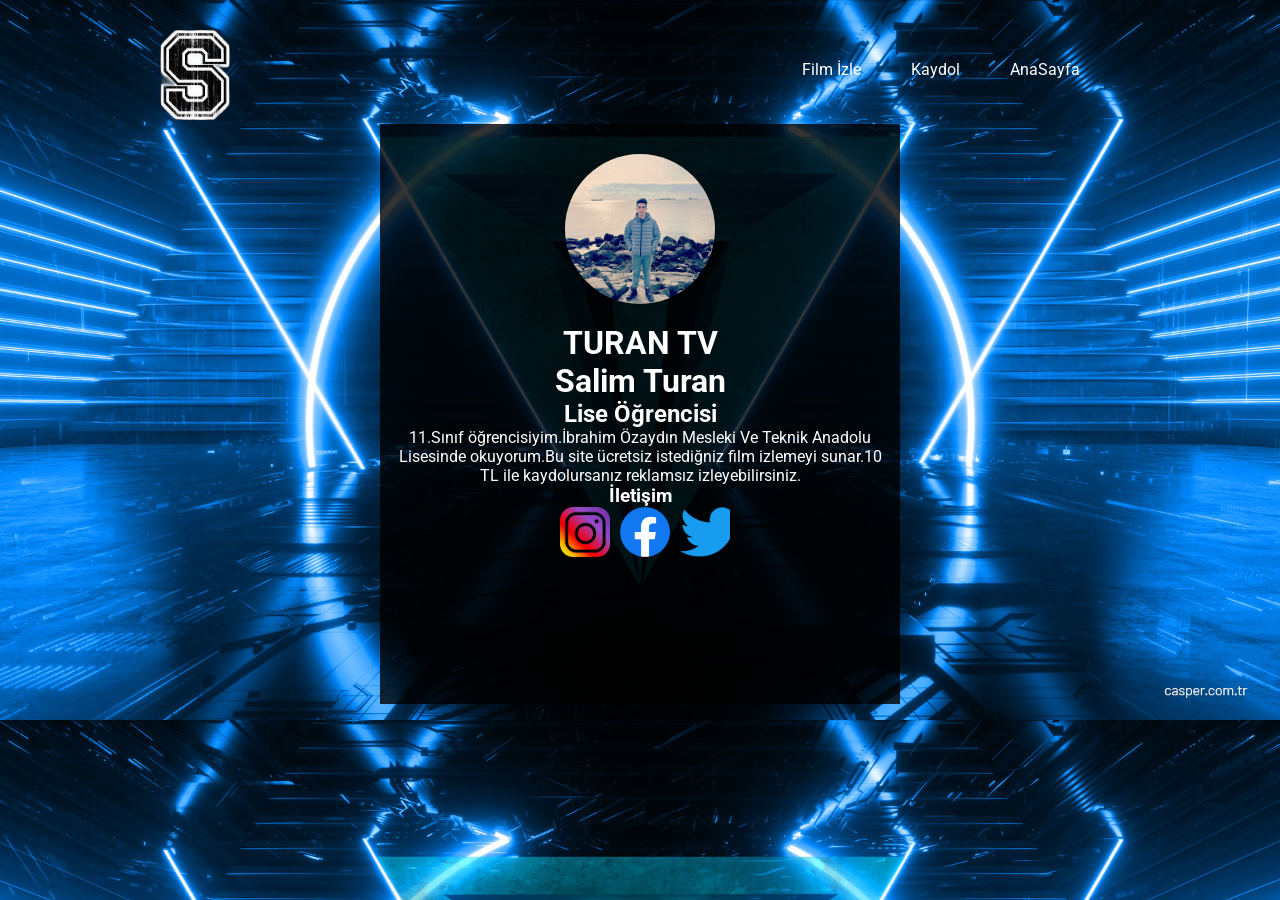
==== index.html @ f506e27d "Add files via upload" ====
<!DOCTYPE html>
<html lang="en">
<head>
    <meta charset="UTF-8">
    <meta http-equiv="X-UA-Compatible" content="IE=edge">
    <meta name="viewport" content="width=device-width, initial-scale=1.0">
    <title>Salim Turan</title>
    <link rel="stylesheet" href="css/AnaSayfa.css">

    <link rel="preconnect" href="https://fonts.googleapis.com"><link rel="preconnect" href="https://fonts.gstatic.com" crossorigin><link href="https://fonts.googleapis.com/css2?family=Roboto:wght@300&display=swap" rel="stylesheet">

</head>
<body>
    <div class="top">
        <img src="img/s6logo.png" alt="" height="90px" width="90px">
            <a href="index.html">AnaSayfa</a>
            <a href="kaydol.html">Kaydol</a>
            <a href="filmizle.html">Film İzle</a>
    
    

    </div>
    <div class="orta">
        <div class="profil">
            
    </div>
            <h1>TURAN TV</h1>
            <h1>Salim Turan</h1>
            <h2>Lise Öğrencisi</h2>
            <span>11.Sınıf öğrencisiyim.İbrahim Özaydın Mesleki Ve Teknik Anadolu Lisesinde okuyorum.Bu site ücretsiz istediğniz film izlemeyi sunar.10 TL ile kaydolursanız reklamsız izleyebilirsiniz.</span>
    
            <h3>İletişim</h3>
            <div class="instagram">
                <a href="https://www.instagram.com/salim_turan_34/?next=%2F"></a>
            </div>
            <div class="facebook">
                <a href="https://www.facebook.com/salim.turan.526875/"></a>
            </div>
            <div class="twitter">
                <a href="https://twitter.com/Salim48453829"></a>
            </div>
    </div>
    
</body>
</html>
---- css/AnaSayfa.css ----
*{
    margin: 0px;
    padding: 0px;
}
body{
    padding-left: 150px;
    padding-right: 150px;
    padding-top: 30px;
    color: white;
    background-image: url(../img/arkaekran.jpg);
    background-size: cover;
    font-family: 'Roboto', sans-serif;

}


.profil{
    
    height: 150px;
    width: 150px;
    border-radius: 50%;
    background-image: url(../img/salim.jpg);
    background-size: cover;
    margin: auto;
    margin-bottom: 20px;

    
}
a{
    padding-right: 50px;
    float: right;
    padding-top: 30px;
    text-decoration: none;
    color: white;
    
}
.orta{
   
    width: 500px;
    height: 500px;
    margin-top: 60px;
    background: rgba(0, 0, 0, .8);
    margin: auto;
    text-align: center;
    padding-left: 10px;
    padding-right: 10px;
    padding-bottom: 50px;
    padding-top: 30px;

}
a:hover{
    color: blue;
    transition: 1s;
}
a{
    transition: 1s;
}
.instagram{
    margin-left: 170px;
    width: 50px;
    height: 50px;
    background-image: url(../img/Instagram.png);
    background-size: cover;
    float: left;
}
.facebook{
    margin-left: 10px;
    width: 50px;
    height: 50px;
    background-image: url(../img/face.png);
    background-size: cover;
    float: left;
}
.twitter{
    margin-left: 10px;
    width: 50px;
    height: 50px;
    background-image: url(../img/twit.png);
    background-size: cover;
    float: left;
}
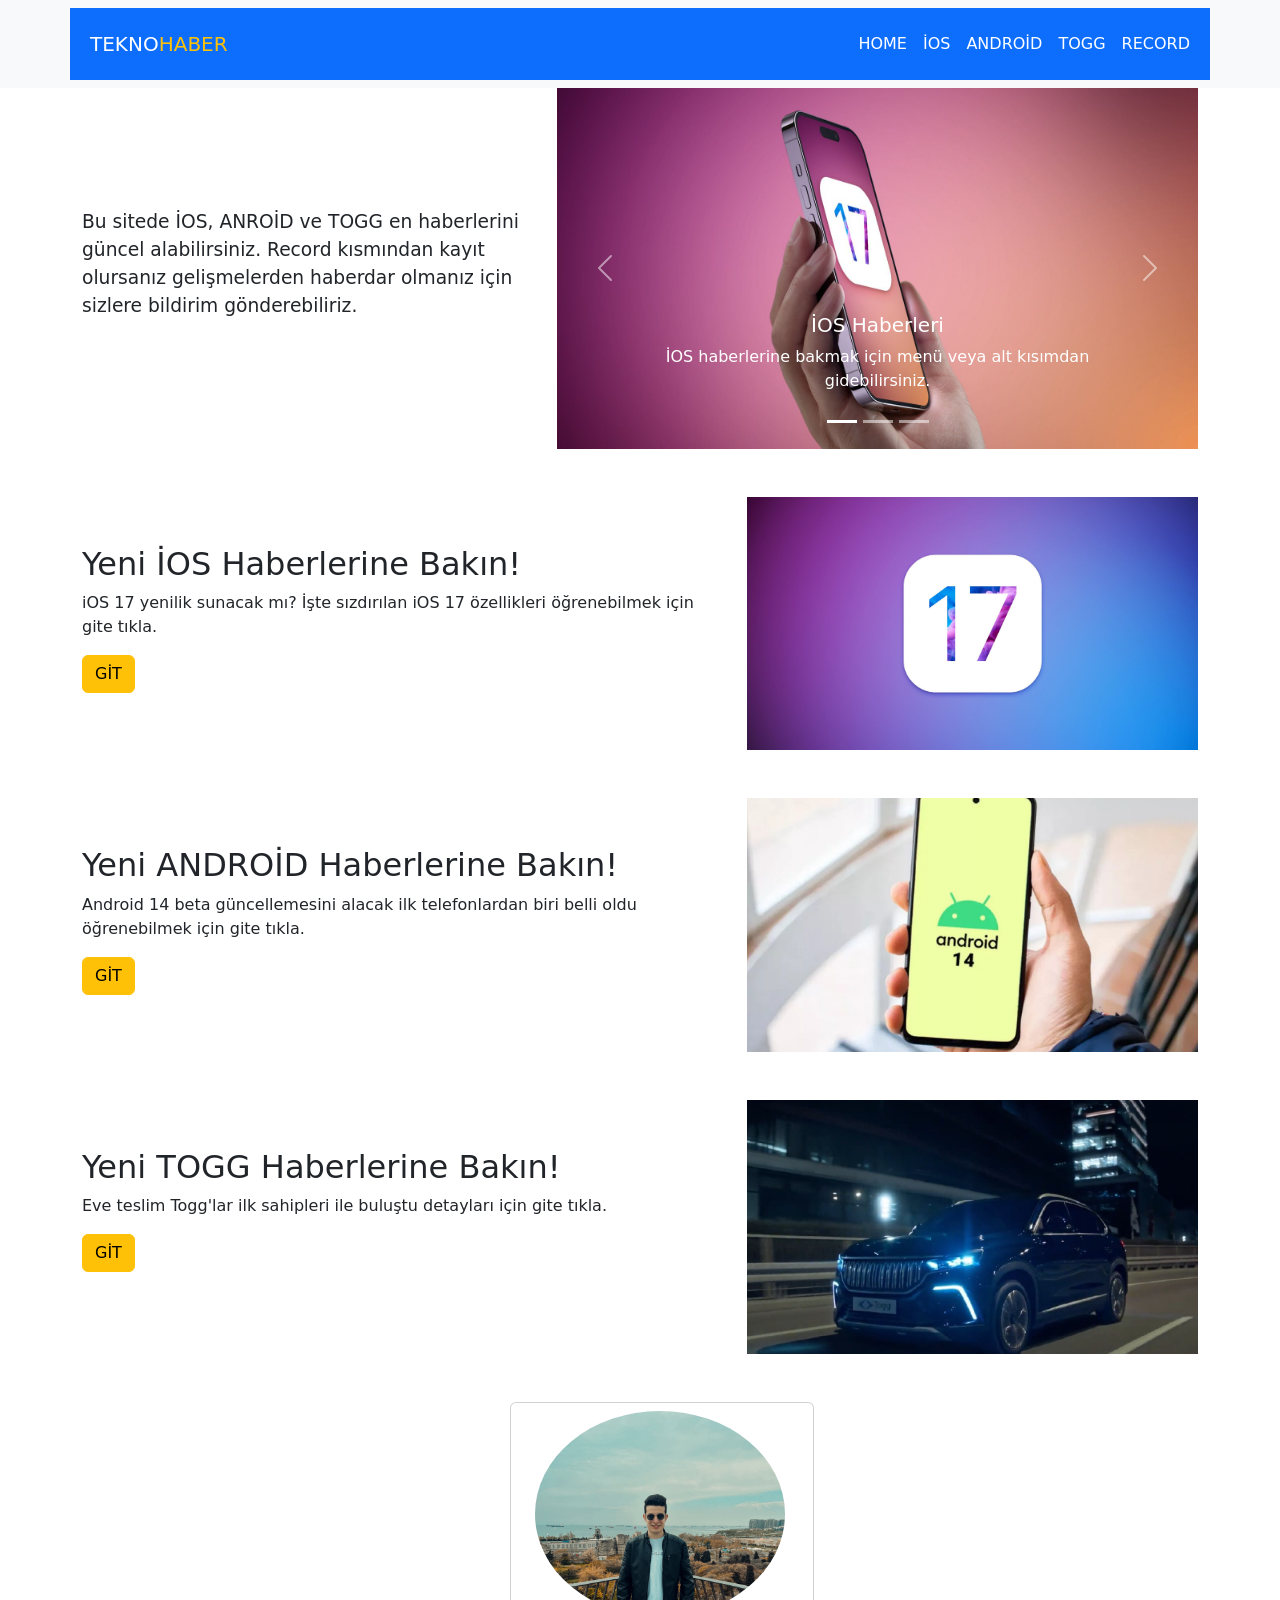
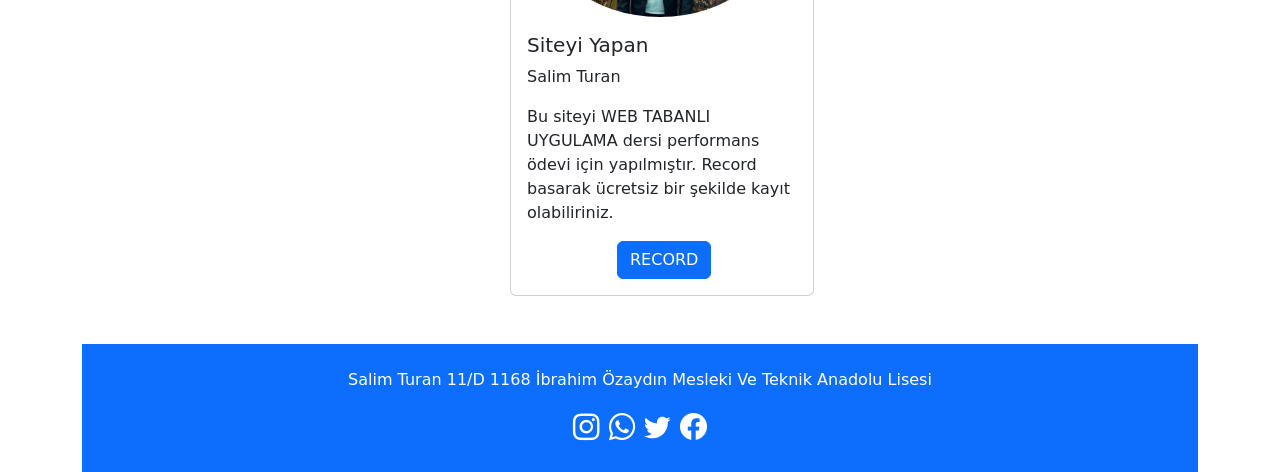
==== commit f6ad8362: "Add files via upload" ====
--- a/index.html
+++ b/index.html
@@ -1,45 +1,170 @@
-<!DOCTYPE html>
+<!doctype html>
 <html lang="en">
-<head>
-    <meta charset="UTF-8">
-    <meta http-equiv="X-UA-Compatible" content="IE=edge">
-    <meta name="viewport" content="width=device-width, initial-scale=1.0">
-    <title>Salim Turan</title>
-    <link rel="stylesheet" href="css/AnaSayfa.css">
+  <head>
+    <meta charset="utf-8">
+    <meta name="viewport" content="width=device-width, initial-scale=1">
+    <title>ANA SAYFA</title>
+    <link rel="stylesheet" href="https://cdn.jsdelivr.net/npm/bootstrap-icons@1.10.5/font/bootstrap-icons.css">
+    <link rel="stylesheet" href="css/style.css">
+    <link href="https://cdn.jsdelivr.net/npm/bootstrap@5.3.0-alpha3/dist/css/bootstrap.min.css" rel="stylesheet" integrity="sha384-KK94CHFLLe+nY2dmCWGMq91rCGa5gtU4mk92HdvYe+M/SXH301p5ILy+dN9+nJOZ" crossorigin="anonymous">
+  </head>
+  <body>
+    <nav class="navbar navbar-expand-lg bg-body-tertiary ">
+        <div class="container bg-primary pt-3 pb-3" >
+          <a class="navbar-brand mx-2 " href="#" style="color: white;">TEKNO<span class="text-warning">HABER</span></a>
+          <button class="navbar-toggler " type="button" data-bs-toggle="collapse" data-bs-target="#navbarSupportedContent" aria-controls="navbarSupportedContent" aria-expanded="false" aria-label="Toggle navigation">
+            <span class="navbar-toggler-icon"></span>
+          </button>
+          <div class="collapse navbar-collapse" id="navbarSupportedContent">
+            <ul class="navbar-nav ms-auto mb-2 mb-lg-0">
+              <li class="nav-item">
+                <a class="nav-link active" aria-current="page" href="index.html" style="color: white;">HOME</a>
+              </li>
+              <li class="nav-item">
+                <a class="nav-link active" aria-current="page" href="ios.html"style="color: white;">İOS</a>
+              </li>
+              <li class="nav-item">
+                <a class="nav-link active" aria-current="page" href="android.html"style="color: white;">ANDROİD</a>
+              </li>
+              <li class="nav-item">
+                <a class="nav-link active" aria-current="page" href="togg.html"style="color: white;">TOGG</a>
+              </li>
+              <li class="nav-item">
+                <a class="nav-link active" aria-current="page" href="record.html"style="color: white;">RECORD</a>
+              </li>
+            </ul>
+           
+          </div>
+        </div>
+      </nav>
+         <div class="container">
+            <div class="row">
+                <div class="col-5" style="margin-top: 120px;">
+                 <span style="text-align: center; font-size: 14pt;"> Bu sitede İOS, ANROİD ve TOGG en haberlerini güncel alabilirsiniz.
+                 Record kısmından kayıt olursanız gelişmelerden haberdar olmanız için sizlere bildirim gönderebiliriz.
+                </span>
+                </div>
+                <div class="col-7">
+                    <div id="carouselExampleCaptions" class="carousel slide">
+                        <div class="carousel-indicators">
+                          <button type="button" data-bs-target="#carouselExampleCaptions" data-bs-slide-to="0" class="active" aria-current="true" aria-label="Slide 1"></button>
+                          <button type="button" data-bs-target="#carouselExampleCaptions" data-bs-slide-to="1" aria-label="Slide 2"></button>
+                          <button type="button" data-bs-target="#carouselExampleCaptions" data-bs-slide-to="2" aria-label="Slide 3"></button>
+                        </div>
+                        <div class="carousel-inner">
+                          <div class="carousel-item active">
+                            <img src="img/ioshaber2.jpg" class="d-block w-100" alt="...">
+                            <div class="carousel-caption d-none d-md-block">
+                              <h5>İOS Haberleri</h5>
+                              <p>İOS haberlerine bakmak için menü veya alt kısımdan gidebilirsiniz.</p>
+                            </div>
+                          </div>
+                          <div class="carousel-item">
+                            <img src="img/androidhaber4.jpg" class="d-block w-100" alt="...">
+                            <div class="carousel-caption d-none d-md-block">
+                              <h5>ANDROİD</h5>
+                              <p>Android haberlerine bakmak için menü veya alt kısımdan gidebilirsiniz.</p>
+                            </div>
+                          </div>
+                          <div class="carousel-item">
+                            <img src="img/togghaber.jpg" class="d-block w-100" alt="...">
+                            <div class="carousel-caption d-none d-md-block">
+                              <h5>TOGG</h5>
+                              <p>Togg haberlerine bakmak için menü veya alt kısımdan gidebilirsiniz.</p>
+                            </div>
+                          </div>
+                        </div>
+                        <button class="carousel-control-prev" type="button" data-bs-target="#carouselExampleCaptions" data-bs-slide="prev">
+                          <span class="carousel-control-prev-icon" aria-hidden="true"></span>
+                          <span class="visually-hidden">Previous</span>
+                        </button>
+                        <button class="carousel-control-next" type="button" data-bs-target="#carouselExampleCaptions" data-bs-slide="next">
+                          <span class="carousel-control-next-icon" aria-hidden="true"></span>
+                          <span class="visually-hidden">Next</span>
+                        </button>
+                      </div>
+                </div>
+            </div>
+         </div>
+         
+          <div class="container">
+            <div class="row mt-5" >
+              <div class="col-7 mt-5 " >
+                <h2> Yeni İOS Haberlerine Bakın!</h2>
+                <p>iOS 17 yenilik sunacak mı? İşte sızdırılan iOS 17 özellikleri öğrenebilmek için gite tıkla.</p>
+                 
+                  <a href="ios.html" class="">
+                    <p class="btn btn-warning ms-auto">GİT</p>
+                  </a>
+                 
+             </div>
+                <div class="col-5">
+                 <img src="img/ios.jpg" class="img-fluid"  alt="">
+                </div>            
+            </div>
+            <div class="row mt-5" >
+              <div class="col-7 mt-5" >
+                <h2> Yeni ANDROİD Haberlerine Bakın!</h2>
+                <p>Android 14 beta güncellemesini alacak ilk telefonlardan biri belli oldu öğrenebilmek için gite tıkla.</p>
+                 
+                  <a href="ios.html" class="">
+                    <p class="btn btn-warning ms-auto">GİT</p>
+                  </a>
+                 
+             </div>
+                <div class="col-5">
+                 <img src="img/android14.jpg" class="img-fluid"  alt="">
+                </div>            
+            </div>
+            <div class="row mt-5" >
+              <div class="col-7 mt-5 " >
+                <h2> Yeni TOGG Haberlerine Bakın!</h2>
+                <p>Eve teslim Togg'lar ilk sahipleri ile buluştu detayları için gite tıkla.</p>
+                 
+                  <a href="ios.html" class="">
+                    <p class="btn btn-warning ms-auto">GİT</p>
+                  </a>
+                 
+             </div>
+                <div class="col-5">
+                 <img src="img/togg3.jpeg" class="img-fluid"  alt="">
+                </div>            
+            </div>
+            
+            <div class="row mt-5">
+              <div class="col-4">
 
-    <link rel="preconnect" href="https://fonts.googleapis.com"><link rel="preconnect" href="https://fonts.gstatic.com" crossorigin><link href="https://fonts.googleapis.com/css2?family=Roboto:wght@300&display=swap" rel="stylesheet">
+              </div>
+              <div class="col-4">
+                <div class="card ms-5" style="width: 19rem;">
+                <img src="img/salimsonfoto.jpg" class="img-fluid rounded-circle ms-4 mt-2" alt="..."style="width:250px;"  >
+                <div class="card-body">
+                  <h5 class="card-title">Siteyi Yapan</h5>
+                  <p>Salim Turan</p>
+                  <p class="card-text">Bu siteyi WEB TABANLI UYGULAMA dersi performans ödevi için yapılmıştır. Record basarak
+                    ücretsiz bir şekilde kayıt olabiliriniz.
+                  </p>
+                  <a href="record.html" class="btn btn-primary" style="margin-left: 90px;">RECORD</a>
+                </div>
+              </div>
+              </div>
+            </div>
+            <div class="col-4">
 
-</head>
-<body>
-    <div class="top">
-        <img src="img/s6logo.png" alt="" height="90px" width="90px">
-            <a href="index.html">AnaSayfa</a>
-            <a href="kaydol.html">Kaydol</a>
-            <a href="filmizle.html">Film İzle</a>
-    
-    
+              </div>
+              <div class="altkısım bg-primary text-white pt-4 pb-2 mt-5" style="text-align: center;">
+                <p>Salim Turan 11/D 1168 İbrahim Özaydın Mesleki Ve Teknik Anadolu Lisesi</p>
+                <p style="font-size:20pt ;">
+                  <i class="bi bi-instagram"></i>
+                  <i class="bi bi-whatsapp"></i>
+                  <i class="bi bi-twitter"></i>
+                  <i class="bi bi-facebook"></i>
+                </p>
+             </div>
+          </div>
 
-    </div>
-    <div class="orta">
-        <div class="profil">
-            
-    </div>
-            <h1>TURAN TV</h1>
-            <h1>Salim Turan</h1>
-            <h2>Lise Öğrencisi</h2>
-            <span>11.Sınıf öğrencisiyim.İbrahim Özaydın Mesleki Ve Teknik Anadolu Lisesinde okuyorum.Bu site ücretsiz istediğniz film izlemeyi sunar.10 TL ile kaydolursanız reklamsız izleyebilirsiniz.</span>
-    
-            <h3>İletişim</h3>
-            <div class="instagram">
-                <a href="https://www.instagram.com/salim_turan_34/?next=%2F"></a>
-            </div>
-            <div class="facebook">
-                <a href="https://www.facebook.com/salim.turan.526875/"></a>
-            </div>
-            <div class="twitter">
-                <a href="https://twitter.com/Salim48453829"></a>
-            </div>
-    </div>
-    
-</body>
+             
+
+    <script src="https://cdn.jsdelivr.net/npm/bootstrap@5.3.0-alpha3/dist/js/bootstrap.bundle.min.js" integrity="sha384-ENjdO4Dr2bkBIFxQpeoTz1HIcje39Wm4jDKdf19U8gI4ddQ3GYNS7NTKfAdVQSZe" crossorigin="anonymous"></script>
+  </body>
 </html>
--- a/css/style.css
+++ b/css/style.css
@@ -0,0 +1,3 @@
+body{
+    font-family: 'Roboto', sans-serif;
+}
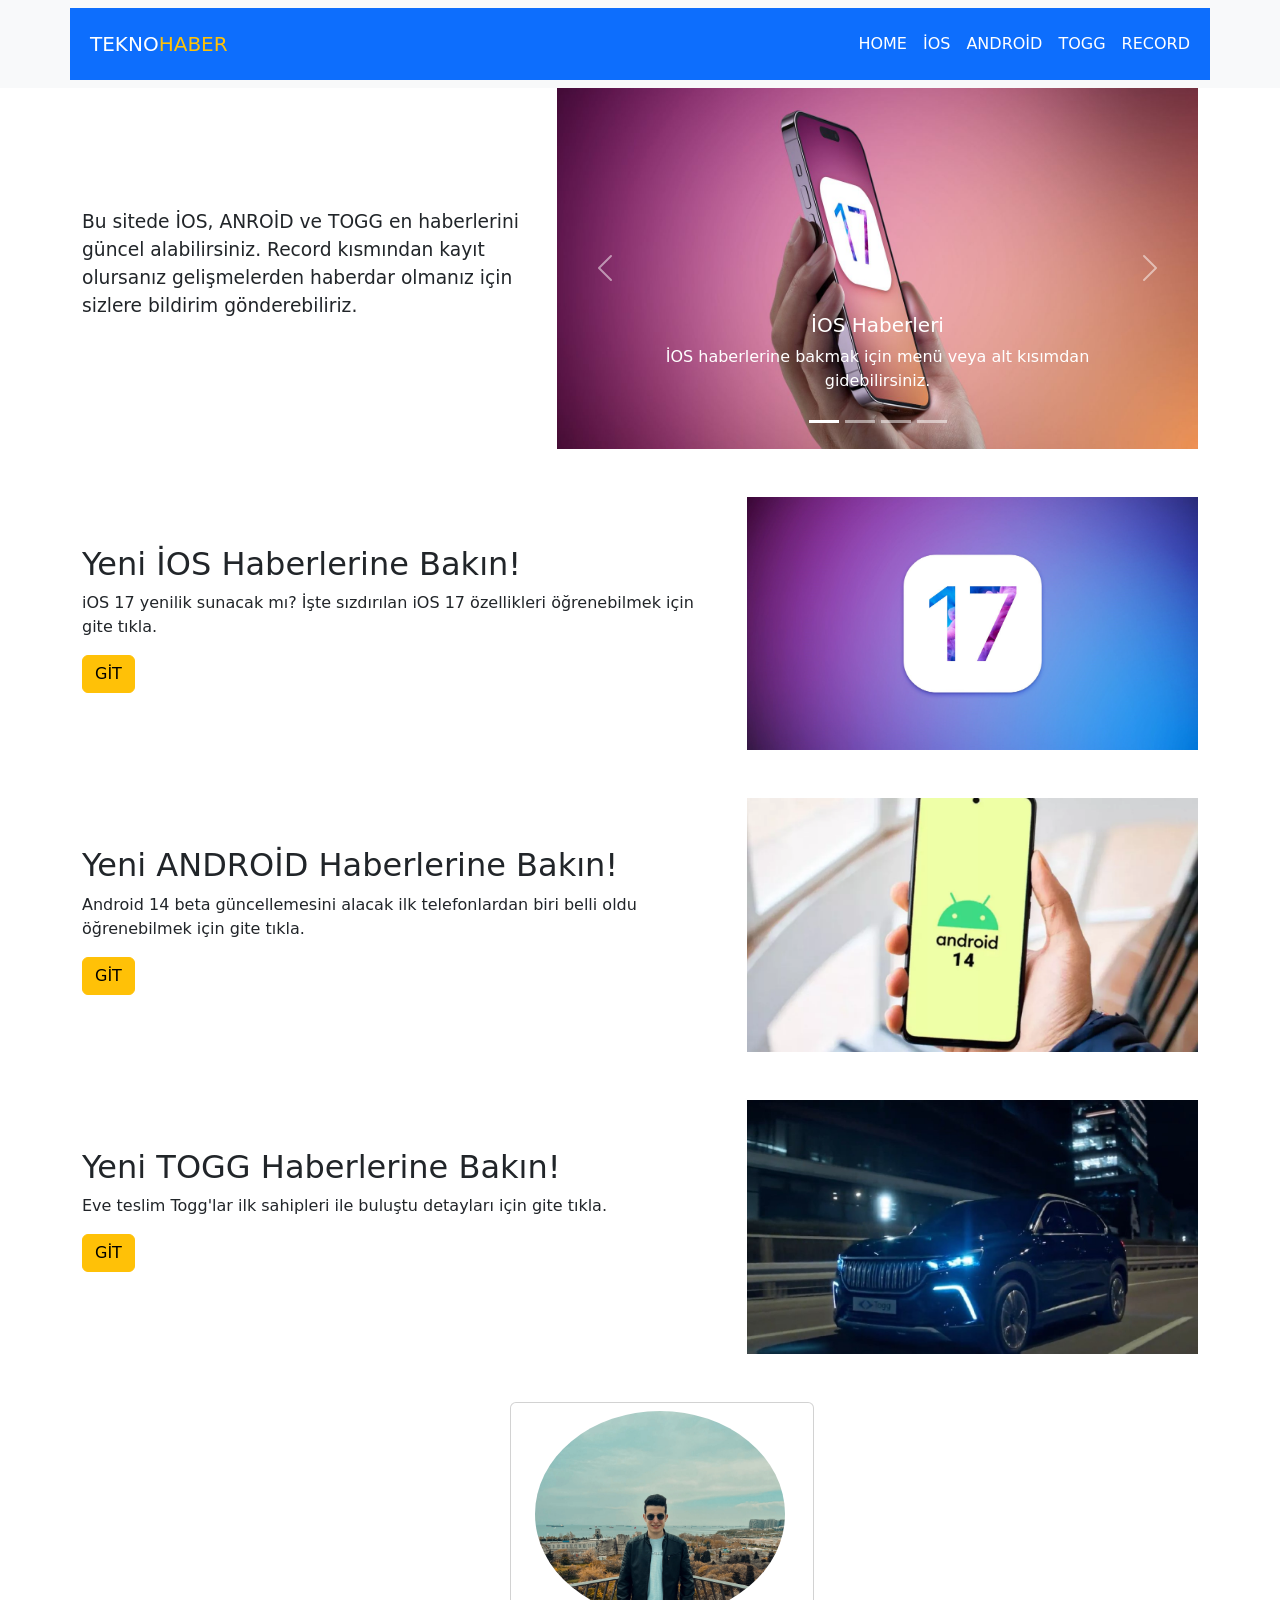
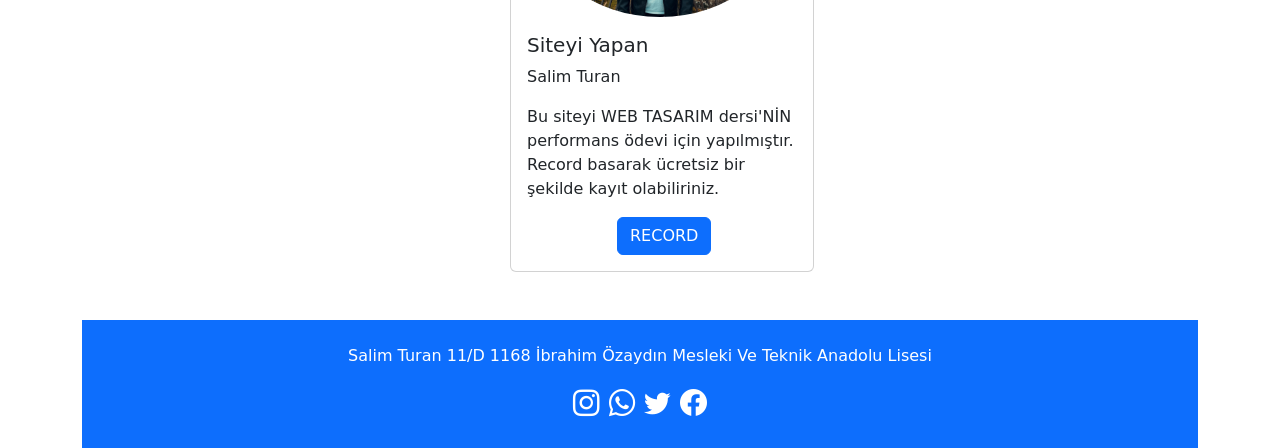
==== commit 60306865: "Update index.html" ====
--- a/index.html
+++ b/index.html
@@ -50,6 +50,7 @@
                           <button type="button" data-bs-target="#carouselExampleCaptions" data-bs-slide-to="0" class="active" aria-current="true" aria-label="Slide 1"></button>
                           <button type="button" data-bs-target="#carouselExampleCaptions" data-bs-slide-to="1" aria-label="Slide 2"></button>
                           <button type="button" data-bs-target="#carouselExampleCaptions" data-bs-slide-to="2" aria-label="Slide 3"></button>
+                          <button type="button" data-bs-target="#carouselExampleCaptions" data-bs-slide-to="3" aria-label="Slide 3"></button>
                         </div>
                         <div class="carousel-inner">
                           <div class="carousel-item active">
@@ -63,7 +64,7 @@
                             <img src="img/androidhaber4.jpg" class="d-block w-100" alt="...">
                             <div class="carousel-caption d-none d-md-block">
                               <h5>ANDROİD</h5>
-                              <p>Android haberlerine bakmak için menü veya alt kısımdan gidebilirsiniz.</p>
+                              <p class="mb-4">Android haberlerine bakmak için menü veya alt kısımdan gidebilirsiniz.</p>
                             </div>
                           </div>
                           <div class="carousel-item">
@@ -71,6 +72,13 @@
                             <div class="carousel-caption d-none d-md-block">
                               <h5>TOGG</h5>
                               <p>Togg haberlerine bakmak için menü veya alt kısımdan gidebilirsiniz.</p>
+                            </div>
+                          </div>
+                          <div class="carousel-item">
+                            <img src="img/kayıt.jpg" class="d-block w-100" alt="...">
+                            <div class="carousel-caption d-none d-md-block">
+                              <h5>Kayıt Ol</h5>
+                              <p>Yeni haberlerime hızlı bir şekilde ulaşabilirsiniz.</p>
                             </div>
                           </div>
                         </div>
@@ -107,7 +115,7 @@
                 <h2> Yeni ANDROİD Haberlerine Bakın!</h2>
                 <p>Android 14 beta güncellemesini alacak ilk telefonlardan biri belli oldu öğrenebilmek için gite tıkla.</p>
                  
-                  <a href="ios.html" class="">
+                  <a href="android.html" class="">
                     <p class="btn btn-warning ms-auto">GİT</p>
                   </a>
                  
@@ -121,7 +129,7 @@
                 <h2> Yeni TOGG Haberlerine Bakın!</h2>
                 <p>Eve teslim Togg'lar ilk sahipleri ile buluştu detayları için gite tıkla.</p>
                  
-                  <a href="ios.html" class="">
+                  <a href="togg.html" class="">
                     <p class="btn btn-warning ms-auto">GİT</p>
                   </a>
                  
@@ -141,7 +149,7 @@
                 <div class="card-body">
                   <h5 class="card-title">Siteyi Yapan</h5>
                   <p>Salim Turan</p>
-                  <p class="card-text">Bu siteyi WEB TABANLI UYGULAMA dersi performans ödevi için yapılmıştır. Record basarak
+                  <p class="card-text">Bu siteyi WEB TASARIM dersi'NİN performans ödevi için yapılmıştır. Record basarak
                     ücretsiz bir şekilde kayıt olabiliriniz.
                   </p>
                   <a href="record.html" class="btn btn-primary" style="margin-left: 90px;">RECORD</a>
@@ -167,4 +175,4 @@
 
     <script src="https://cdn.jsdelivr.net/npm/bootstrap@5.3.0-alpha3/dist/js/bootstrap.bundle.min.js" integrity="sha384-ENjdO4Dr2bkBIFxQpeoTz1HIcje39Wm4jDKdf19U8gI4ddQ3GYNS7NTKfAdVQSZe" crossorigin="anonymous"></script>
   </body>
-</html>+</html>
